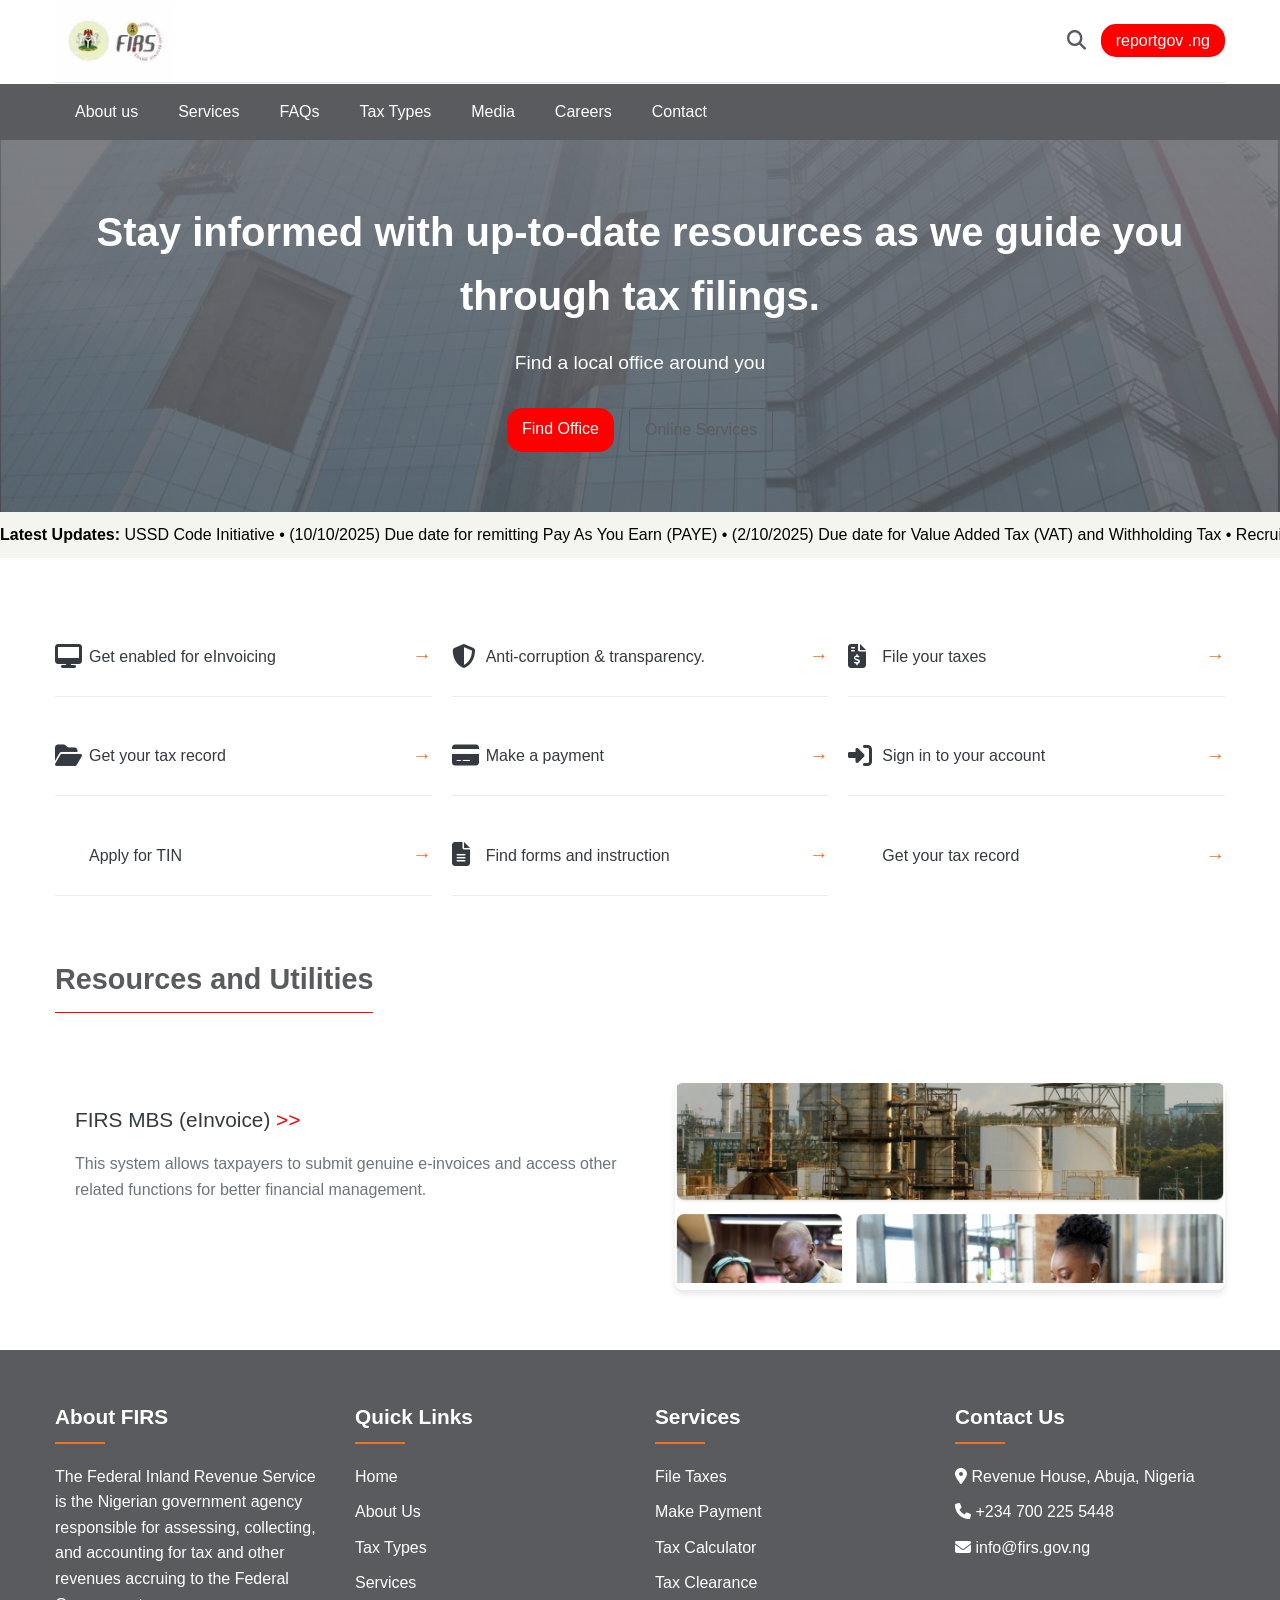
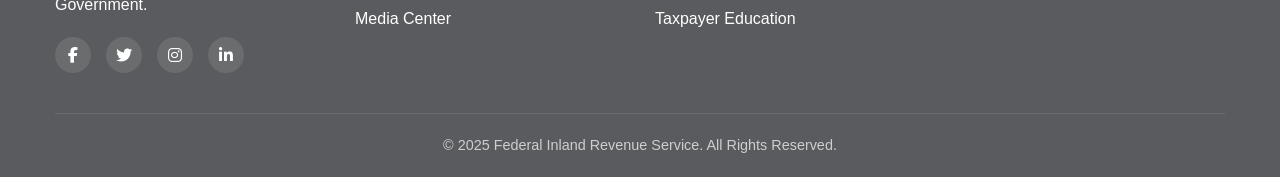
==== index.html @ 2a99cdbc "Sync: Update all files from GitHub repo (Etiko-git/FIRS main branch)" ====
<!DOCTYPE html>
<html lang="en">
<head>
    <meta charset="UTF-8">
    <meta name="viewport" content="width=device-width, initial-scale=1.0">
    <title>FIRS Nigeria - Federal Inland Revenue Service</title>
    <link rel="stylesheet" href="https://cdnjs.cloudflare.com/ajax/libs/font-awesome/6.4.0/css/all.min.css">
    <link rel="stylesheet" href="css/style.css">
</head>
<body>
    <!-- Desktop Header -->
    <header class="desktop-header">
        <div class="container">
            <div class="header-top">
                <div class="logo-container">
                    <!-- Two logos side by side -->
                    <div class="logo"> 
                        <img src="img/logo.jpeg" alt="FIRS Logo" onclick="window.location.href='index.html' ">   
                    </div>
                    
                </div>
                <div class="header-right">
                    <div class="search-icon">
                        <i class="fas fa-search"></i>
                    </div>
                    <div class="header-actions">
                        <!-- <a href="#" class="btn btn-outline">Report Corruption</a> -->
                        <a href="#" class="btn btn-primary">reportgov .ng</a>
                    </div>
                </div>
            </div>
        </div>
    </header>

    <!-- Mobile Header -->
    <header class="mobile-header">
        <div class="container">
            <div class="header-top">
                <div class="logo-container">
                    <div class="logo"> 
                        <img src="img/logo.jpeg" alt="FIRS Logo">   
                    </div>
                </div>
                <div class="header-right">
                    <div class="search-icon">
                        <i class="fas fa-search"></i>
                    </div>
                    <div class="header-actions">
                        <a href="#" class="btn btn-primary">reportgov .ng</a>
                    </div>
                </div>
            </div>
        </div>
    </header>

    <!-- Mobile Menu Toggle Bar -->
    <div class="mobile-menu-bar">
        <div class="container">
            <button class="menu-toggle">
                <i class="fas fa-bars"></i> <p style="font-family: 'Roboto', Arial, sans-serif; padding-left: 10px;">Menu</p>
            </button>
        </div>
    </div>

    <!-- Mobile Navigation -->
    <nav class="mobile-nav">
        <button class="close-menu">
            <i class="fas fa-times"></i>
        </button>
        <ul class="nav-links">
            <li class="nav-item">
                <a href="#">About us</a>
                <div class="dropdown">
                    <div class="dropdown-content">
                        <div class="dropdown-column">
                            <h3>About us</h3>
                            <ul class="dropdown-links">
                                <li><a href="#">File your taxes</a></li>
                                <li><a href="#">Our mission</a></li>
                                <li><a href="#">Leadership</a></li>
                                <li><a href="#">History</a></li>
                            </ul>
                        </div>
                        <div class="dropdown-column">
                            <div class="dropdown-image">
                                <h3>Tax Resources</h3>
                                <p>Access helpful resources to understand tax requirements</p>
                                <a href="#" class="btn btn-primary">Explore Resources</a>
                            </div>
                        </div>
                    </div>
                </div>
            </li>
            <li class="nav-item">
                <a href="#">Services</a>
                <div class="dropdown">
                    <div class="dropdown-content">
                        <div class="dropdown-column">
                            <h3>Information about</h3>
                            <ul class="dropdown-links">
                                <li><a href="#">FIRS MBS (eInvoice)</a></li>
                                <li><a href="#">TIN Verification</a></li>
                                <li><a href="#">Tax Pricing E-Filling Platform</a></li>
                                <li><a href="#">VAT Certificate</a></li>
                            </ul>
                        </div>
                        <div class="dropdown-column">
                            <h3>FIRS MBS (eInvoice)</h3>
                            <ul class="dropdown-links">
                                <li><a href="#">About eInvoicing</a></li>
                                <li><a href="#">Benefits of eInvoicing</a></li>
                                <li><a href="#">Getting started with eInvoicing</a></li>
                                <li><a href="#">eInvoice Libraries and SDK</a></li>
                                <li><a href="#">Rules and Instructions</a></li>
                            </ul>
                        </div>
                        <div class="dropdown-column">
                            <div class="dropdown-image">
                                <h3>Login to FIRS MBS (eInvoice) Portal</h3>
                                <p>This system allows taxpayers to submit genuine e-Invoices and access other related functions for better financial management.</p>
                                <a href="login.html" class="btn btn-primary">Login Now</a>
                            </div>
                        </div>
                    </div>
                </div>
            </li>
            <li class="nav-item">
                <a href="#">FAQs</a>
                <div class="dropdown">
                    <div class="dropdown-content">
                        <div class="dropdown-column two-columns">
                            <h3>Important Information</h3>
                            <ul class="dropdown-links">
                                <li><a href="#">Individuals</a></li>
                                <li><a href="#">Businesses and Organizations</a></li>
                                <li><a href="#">Filing For Individuals</a></li>
                                <li><a href="#">Individual taxpayers</a></li>
                                <li><a href="#">Personal income tax</a></li>
                                <li><a href="#">Withholding tax</a></li>
                            </ul>
                        </div>
                        <div class="dropdown-column">
                            <div class="dropdown-image">
                                <h3>Need Help?</h3>
                                <p>Find answers to common questions about taxes and filing</p>
                                <a href="#" class="btn btn-primary">Browse FAQs</a>
                            </div>
                        </div>
                    </div>
                </div>
            </li>
            <li class="nav-item no-dropdown">
                <a href="#">Tax Types</a>
            </li>
            <li class="nav-item no-dropdown">
                <a href="#">Media</a>
            </li>
            <li class="nav-item no-dropdown">
                <a href="#">Careers</a>
            </li>
            <li class="nav-item no-dropdown">
                <a href="#">Contact</a>
            </li>
        </ul>
        <div class="mobile-actions">
            <a href="#" class="btn btn-outline">Report Corruption</a>
            <a href="#" class="btn btn-primary">Pay Tax</a>
        </div>
    </nav>

    <!-- Navigation -->
    <nav>
        <div class="container">
            <div class="nav-desktop">
                <ul class="nav-links">
                    <li class="nav-item">
                        <a href="#">About us</a>
                        <div class="dropdown">
                            <div class="dropdown-content">
                                <div class="dropdown-column">
                                    <h3>About us</h3>
                                    <ul class="dropdown-links">
                                        <li><a href="#">File your taxes</a></li>
                                        <li><a href="#">Our mission</a></li>
                                        <li><a href="#">Leadership</a></li>
                                        <li><a href="#">History</a></li>
                                    </ul>
                                </div>
                                <div class="dropdown-column">
                                    <div class="dropdown-image">
                                        <h3>Tax Resources</h3>
                                        <p>Access helpful resources to understand tax requirements</p>
                                        <a href="#" class="btn btn-primary">Explore Resources</a>
                                    </div>
                                </div>
                            </div>
                        </div>
                    </li>
                    <li class="nav-item">
                        <a href="#">Services</a>
                        <div class="dropdown">
                            <div class="dropdown-content">
                                <div class="dropdown-column">
                                    <h3>Information about</h3>
                                    <ul class="dropdown-links">
                                        <li><a href="#">FIRS MBS (eInvoice)</a></li>
                                        <li><a href="#">TIN Verification</a></li>
                                        <li><a href="#">Tax Pricing E-Filling Platform</a></li>
                                        <li><a href="#">VAT Certificate</a></li>
                                    </ul>
                                </div>
                                <div class="dropdown-column">
                                    <h3>FIRS MBS (eInvoice)</h3>
                                    <ul class="dropdown-links">
                                        <li><a href="#">About eInvoicing</a></li>
                                        <li><a href="#">Benefits of eInvoicing</a></li>
                                        <li><a href="#">Getting started with eInvoicing</a></li>
                                        <li><a href="#">eInvoice Libraries and SDK</a></li>
                                        <li><a href="#">Rules and Instructions</a></li>
                                    </ul>
                                </div>
                                <div class="dropdown-column">
                                    <div class="dropdown-image">
                                        <h3>Login to FIRS MBS (eInvoice) Portal</h3>
                                        <p>This system allows taxpayers to submit genuine e-Invoices and access other related functions for better financial management.</p>
                                        <a href="login.html" class="btn btn-primary">Login Now</a>
                                    </div>
                                </div>
                            </div>
                        </div>
                    </li>
                    <li class="nav-item">
                        <a href="#">FAQs</a>
                        <div class="dropdown">
                            <div class="dropdown-content">
                                <div class="dropdown-column two-columns">
                                    <h3>Important Information</h3>
                                    <ul class="dropdown-links">
                                        <li><a href="#">Individuals</a></li>
                                        <li><a href="#">Businesses and Organizations</a></li>
                                        <li><a href="#">Filing For Individuals</a></li>
                                        <li><a href="#">Individual taxpayers</a></li>
                                        <li><a href="#">Personal income tax</a></li>
                                        <li><a href="#">Withholding tax</a></li>
                                    </ul>
                                </div>
                                <div class="dropdown-column">
                                    <div class="dropdown-image">
                                        <h3>Need Help?</h3>
                                        <p>Find answers to common questions about taxes and filing</p>
                                        <a href="#" class="btn btn-primary">Browse FAQs</a>
                                    </div>
                                </div>
                            </div>
                        </div>
                    </li>
                    <li class="nav-item no-dropdown">
                        <a href="#">Tax Types</a>
                    </li>
                    <li class="nav-item no-dropdown">
                        <a href="#">Media</a>
                    </li>
                    <li class="nav-item no-dropdown">
                        <a href="#">Careers</a>
                    </li>
                    <li class="nav-item no-dropdown">
                        <a href="#">Contact</a>
                    </li>
                </ul>
            </div>
        </div>
    </nav>

    <!-- Hero Section -->
    <section class="hero">
        <div class="container">
            <h1>Stay informed with up-to-date resources as we guide you through tax filings.</h1>
            <p>Find a local office around you</p>
            <div class="hero-buttons">
                <a href="#" class="btn btn-primary">Find Office</a>
                <a href="#" class="btn btn-outline">Online Services</a>
            </div>
        </div>
    </section>

    <!-- Marquee for Latest Updates -->
    <div class="marquee-container">
        <div class="marquee">
            <div class="marquee-content">
                <strong>Latest Updates:</strong> USSD Code Initiative • (10/10/2025) Due date for remitting Pay As You Earn (PAYE) • (2/10/2025) Due date for Value Added Tax (VAT) and Withholding Tax • Recruitment Opportunities Available
            </div>
        </div>
    </div>

    <!-- Main Content -->
    <main class="main-content">
        <div class="container">
            <div class="services-grid">
                <div class="service-card">
                    <div class="service-icon">
                        <i class="fas fa-desktop"></i>
                    </div>
                    <h3>Get enabled for eInvoicing</h3>
                    <div class="service-arrow">→</div>
                </div>
                <div class="service-card">
                    <div class="service-icon">
                        <i class="fas fa-shield-alt"></i>
                    </div>
                    <h3>Anti-corruption & transparency.</h3>
                    <div class="service-arrow">→</div>
                </div>
                <div class="service-card">
                    <div class="service-icon">
                        <i class="fas fa-file-invoice-dollar"></i>
                    </div>
                    <h3>File your taxes</h3>
                    <div class="service-arrow">→</div>
                </div>
                <div class="service-card">
                    <div class="service-icon">
                        <i class="fas fa-folder-open"></i>
                    </div>
                    <h3>Get your tax record</h3>
                    <div class="service-arrow">→</div>
                </div>
                <div class="service-card">
                    <div class="service-icon">
                        <i class="fas fa-credit-card"></i>
                    </div>
                    <h3>Make a payment</h3>
                    <div class="service-arrow">→</div>
                </div>
                <div class="service-card">
                    <div class="service-icon">
                        <i class="fas fa-sign-in-alt"></i>
                    </div>
                    <h3>Sign in to your account</h3>
                    <div class="service-arrow">→</div>
                </div>
                <div class="service-card">
                    <div class="service-icon">
                        <i class="fas fa-file-question"></i>
                    </div>
                    <h3>Apply for TIN</h3>
                    <div class="service-arrow">→</div>
                </div>
                <div class="service-card">
                    <div class="service-icon">
                        <i class="fas fa-file-lines"></i>
                    </div>
                    <h3>Find forms and instruction</h3>
                    <div class="service-arrow">→</div>
                </div>
                <div class="service-card">
                    <div class="service-icon">
                        <i class="fas fa-folder-lock"></i>
                    </div>
                    <h3>Get your tax record</h3>
                    <div class="service-arrow">→</div>
                </div>
            </div>

            <h2 class="section-title">Resources and Utilities</h2>
            <div class="resources-section">
                <div class="resources-text">
                    <h3>FIRS MBS (eInvoice) <span>>></span></h3>
                    <p>This system allows taxpayers to submit genuine e-invoices and access other related functions for better financial management.</p>
                </div>
                <div class="resources-image">
                    <img src="../img/industry.png" alt="Industrial facilities">
                </div>
            </div>
        </div>
    </main>

    <!-- Footer -->
    <footer>
        <div class="container">
            <div class="footer-content">
                <div class="footer-column">
                    <h3>About FIRS</h3>
                    <p>The Federal Inland Revenue Service is the Nigerian government agency responsible for assessing, collecting, and accounting for tax and other revenues accruing to the Federal Government.</p>
                    <div class="social-links">
                        <a href="#"><i class="fab fa-facebook-f"></i></a>
                        <a href="#"><i class="fab fa-twitter"></i></a>
                        <a href="#"><i class="fab fa-instagram"></i></a>
                        <a href="#"><i class="fab fa-linkedin-in"></i></a>
                    </div>
                </div>
                <div class="footer-column">
                    <h3>Quick Links</h3>
                    <ul class="footer-links">
                        <li><a href="#">Home</a></li>
                        <li><a href="#">About Us</a></li>
                        <li><a href="#">Tax Types</a></li>
                        <li><a href="#">Services</a></li>
                        <li><a href="#">Media Center</a></li>
                    </ul>
                </div>
                <div class="footer-column">
                    <h3>Services</h3>
                    <ul class="footer-links">
                        <li><a href="#">File Taxes</a></li>
                        <li><a href="#">Make Payment</a></li>
                        <li><a href="#">Tax Calculator</a></li>
                        <li><a href="#">Tax Clearance</a></li>
                        <li><a href="#">Taxpayer Education</a></li>
                    </ul>
                </div>
                <div class="footer-column">
                    <h3>Contact Us</h3>
                    <ul class="footer-links">
                        <li><i class="fas fa-map-marker-alt"></i> Revenue House, Abuja, Nigeria</li>
                        <li><i class="fas fa-phone"></i> +234 700 225 5448</li>
                        <li><i class="fas fa-envelope"></i> info@firs.gov.ng</li>
                    </ul>
                </div>
            </div>
            <div class="copyright">
                <p>&copy; 2025 Federal Inland Revenue Service. All Rights Reserved.</p>
            </div>
        </div>
    </footer>

    <script>
        // Mobile menu toggle
        document.addEventListener('DOMContentLoaded', function() {
            const menuToggle = document.querySelector('.menu-toggle');
            const mobileNav = document.querySelector('.mobile-nav');
            const closeMenu = document.querySelector('.close-menu');
            const mobileHeader = document.querySelector('.mobile-header');
            const mobileMenuBar = document.querySelector('.mobile-menu-bar');

            function openMenu() {
                const headerHeight = mobileHeader.offsetHeight + mobileMenuBar.offsetHeight;
                mobileNav.style.top = headerHeight + 'px';
                mobileNav.style.height = (window.innerHeight - headerHeight) + 'px';
                mobileNav.classList.add('active');
            }

            function closeMenuFunc() {
                mobileNav.classList.remove('active');
            }

            menuToggle.addEventListener('click', openMenu);

            closeMenu.addEventListener('click', closeMenuFunc);

            // Close on outside click
            document.addEventListener('click', function(e) {
                if (!mobileNav.contains(e.target) && !menuToggle.contains(e.target)) {
                    closeMenuFunc();
                }
            });

            // Mobile dropdown toggle
            const mobileDropdownLinks = document.querySelectorAll('.mobile-nav .nav-item:not(.no-dropdown) > a');
            mobileDropdownLinks.forEach(link => {
                link.addEventListener('click', function(e) {
                    e.preventDefault();
                    const dropdown = this.nextElementSibling;
                    if (dropdown && dropdown.classList.contains('dropdown')) {
                        dropdown.style.display = dropdown.style.display === 'block' ? 'none' : 'block';
                    }
                });
            });
        });
    </script>
</body>
</html>
---- css/style.css ----
/* Base styles and variables */
        :root {
            --primary: #5a5b5e;
            --secondary: #f37021;
            --light: #f8f9fa;
            --dark: #343a40;
            --gray: #6c757d;
            --white: #ffffff;
        }
        
        * {
            margin: 0;
            padding: 0;
            box-sizing: border-box;
            font-family: 'Segoe UI', Tahoma, Geneva, Verdana, sans-serif;
        }
        
        body {
            color: var(--dark);
            background-color: var(--white);
            line-height: 1.6;
        }
        
        a {
            text-decoration: none;
            color: inherit;
        }
        
        ul {
            list-style: none;
        }
        
        .container {
            width: 100%;
            max-width: 1200px;
            margin: 0 auto;
            padding: 0 15px;
        }
        
        /* Header styles */
        header {
            background-color: var(--white);
            color: var(--primary);
            padding: 1px 0;
            box-shadow: 0 2px 10px rgba(0,0,0,0.1);
        }
        
        .header-top {
            display: flex;
            justify-content: space-between;
            align-items: center;
            padding-bottom: 1px;
            border-bottom: 1px solid rgba(0,0,0,0.1);
        }
        
        .logo-container {
            display: flex;
            align-items: center;
            gap: 20px;
        }
        
        .logo {
            display: flex;
            align-items: center;
        }
        
        .logo img {
            height: 80px;
        }
        
        .header-right {
            display: flex;
            align-items: center;
            gap: 15px;
        }
        
        .search-icon {
            font-size: 1.2rem;
            color: var(--primary);
            cursor: pointer;
        }
        
        .btn {
            padding: 8px 15px;
            border-radius: 4px;
            font-weight: 500;
            cursor: pointer;
            transition: all 0.3s ease;
        }
        
        .btn-outline {
            border: 1px solid var(--primary);
            background: transparent;
            color: var(--primary);
        }
        
        .btn-outline:hover {
            background: rgba(90,91,94,0.1);
        }
        
        .btn-primary {
            background: red;
            color: var(--white);
            border-radius: 15px;
        }
        
        .btn-primary:hover {
            background: #e05e1a;
        }
        
        /* Navigation */
        nav {
            background-color: var(--primary);
            padding: 0;
        }
        
        .nav-desktop {
            display: flex;
            justify-content: space-between;
            align-items: center;
            position: relative;
        }
        
        .nav-links {
            display: flex;
            gap: 0;
        }
        
        .nav-item {
            position: relative;
        }
        
        .nav-links > .nav-item > a {
            font-weight: 500;
            padding: 15px 20px;
            display: block;
            color: var(--white);
            transition: background-color 0.3s;
        }
        
        .nav-links > .nav-item > a:hover {
            background-color: rgba(255,255,255,0.1);
        }
        
        /* Dropdown styles */
        .dropdown {
            position: absolute;
            top: 100%;
            left: 0;
            right: 0;
            width: 800px;
            box-shadow: 0 5px 15px rgba(0,0,0,0.1);
            z-index: 1000;
            display: none;
            border-top: 3px solid var(--secondary);

            /* Layer gradient on top of image */
            background-image:
                linear-gradient(to bottom, rgba(255,255,255,0.8), rgba(255,255,255,0.8)),
                url('../img/dp.png');
            background-size: cover;   /* or contain, depending on your needs */
            background-repeat: no-repeat;
            background-position: center center;
        }
        
        .nav-item:hover .dropdown {
            display: block;
        }
        
        .dropdown-content {
            display: grid;
            grid-template-columns: repeat(3, 1fr);
            gap: 0;
        }
        
        .dropdown-column {
            padding: 25px;
        }
        
        .dropdown-column.full-width {
            grid-column: 1 / -1;
        }
        
        .dropdown-column.two-columns {
            grid-column: span 2;
        }
        
        .dropdown-column h3 {
            color: var(--primary);
            margin-bottom: 15px;
            font-size: 1.2rem;
            padding-bottom: 8px;
            border-bottom: 1px solid #eee;
        }
        
        .dropdown-links li {
            margin-bottom: 10px;
        }
        
        .dropdown-links a {
            color: var(--dark);
            transition: color 0.3s;
            display: block;
            padding: 5px 0;
        }
        
        .dropdown-links a:hover {
            color: var(--secondary);
        }
        
        .dropdown-image {
            background: linear-gradient(rgba(90,91,94,0.7), rgba(90,91,94,0.7)), url('../img/commercial.png') no-repeat center center;
            background-size: cover;
            color: var(--white);
            padding: 25px;
            border-radius: 4px;
            height: 100%;
            display: flex;
            flex-direction: column;
            justify-content: flex-end;
        }
        
        .dropdown-image h3 {
            color: var(--white);
            border-bottom: none;
        }
        
        .dropdown-image p {
            margin-bottom: 15px;
            font-size: 0.9rem;
        }
        
        /* Hero section */
        .hero {
            background: linear-gradient(#707277e6, rgba(90,91,94,0.8)), url('../img/hero.jpg') no-repeat center center;
            background-size: cover;
            color: var(--white);
            padding: 60px 0;
            text-align: center;
        }
        
        .hero h1 {
            font-size: 2.5rem;
            margin-bottom: 20px;
            font-weight: 600;
        }
        
        .hero p {
            font-size: 1.2rem;
            max-width: 800px;
            margin: 0 auto 30px;
        }
        
        .hero-buttons {
            display: flex;
            justify-content: center;
            gap: 15px;
            margin-top: 30px;
        }
        
        /* Marquee section */
        .marquee-container {
            background: #f5f5f0;
            color: black;
            padding: 10px 0;
            overflow: hidden;
        }
        
        .marquee {
            display: flex;
            animation: marquee 20s linear infinite;
        }
        
        .marquee-content {
            white-space: nowrap;
            padding-right: 50px;
            font-weight: 500;
        }
        
        @keyframes marquee {
            0% { transform: translateX(100%); }
            100% { transform: translateX(-100%); }
        }
        
        /* Main content */
        .main-content {
            padding: 60px 0;
        }
        
        .section-title {
            font-size: 1.8rem;
            color: var(--primary);
            margin-bottom: 30px;
            padding-bottom: 10px;
            border-bottom: 1px solid red;
            display: inline-block;
        }
        
        .services-grid {
            display: grid;
            grid-template-columns: repeat(3, 1fr);
            gap: 20px;
            margin-bottom: 60px;
        }
        
        .service-card {
            background: var(--white);
            border: none;
            padding: 20px 0;
            text-align: left;
            transition: all 0.3s ease;
            display: flex;
            flex-direction: row;
            align-items: center;
            justify-content: space-between;
            border-bottom: 1px solid #eee;
        }
        
        .service-card:last-child {
            border-bottom: none;
        }
        
        .service-card:hover {
            border-color: var(--primary);
        }
        
        .service-icon {
            font-size: 1.5rem;
            color: var(--dark);
            margin-right: 10px;
            width: 24px;
            flex-shrink: 0;
        }
        
        .service-card h3 {
            color: var(--dark);
            margin: 0;
            font-size: 1rem;
            flex: 1;
            font-weight: normal;
        }
        
        .service-arrow {
            color: var(--secondary);
            font-size: 1.2rem;
            flex-shrink: 0;
        }
        
        .resources-section {
            display: flex;
            gap: 30px;
            align-items: flex-start;
            margin-top: 40px;
        }
        
        .resources-text {
            flex: 1;
            padding: 20px;
        }
        
        .resources-text h3 {
            color: var(--dark);
            margin-bottom: 15px;
            font-size: 1.3rem;
            font-weight: normal;
        }
        
        .resources-text h3 span {
            color: red;
        }
        
        .resources-text p {
            color: var(--gray);
            line-height: 1.6;
        }
        
        .resources-image {
            flex: 1;
            border-radius: 8px;
            overflow: hidden;
            box-shadow: 0 4px 6px rgba(0,0,0,0.1);
        }
        
        .resources-image img {
            width: 100%;
            height: 200px;
            object-fit: cover;
        }
        
        .info-grid {
            display: grid;
            grid-template-columns: repeat(auto-fit, minmax(300px, 1fr));
            gap: 30px;
            margin-bottom: 60px;
        }
        
        .info-card {
            background: var(--light);
            border-radius: 8px;
            padding: 25px;
            box-shadow: 0 4px 6px rgba(0,0,0,0.1);
            transition: transform 0.3s ease;
        }
        
        .info-card:hover {
            transform: translateY(-5px);
        }
        
        .info-card h3 {
            color: var(--primary);
            margin-bottom: 15px;
            font-size: 1.3rem;
        }
        
        .info-card ul {
            margin-left: 20px;
        }
        
        .info-card li {
            margin-bottom: 10px;
            position: relative;
        }
        
        .info-card li::before {
            content: '•';
            color: var(--secondary);
            font-weight: bold;
            position: absolute;
            left: -15px;
        }
        
        /* Footer */
        footer {
            background: var(--primary);
            color: var(--white);
            padding: 50px 0 20px;
        }
        
        .footer-content {
            display: grid;
            grid-template-columns: repeat(auto-fit, minmax(250px, 1fr));
            gap: 30px;
            margin-bottom: 40px;
        }
        
        .footer-column h3 {
            font-size: 1.3rem;
            margin-bottom: 20px;
            position: relative;
            padding-bottom: 10px;
        }
        
        .footer-column h3::after {
            content: '';
            position: absolute;
            bottom: 0;
            left: 0;
            width: 50px;
            height: 2px;
            background: var(--secondary);
        }
        
        .footer-links li {
            margin-bottom: 10px;
        }
        
        .footer-links a:hover {
            color: var(--secondary);
        }
        
        .social-links {
            display: flex;
            gap: 15px;
            margin-top: 20px;
        }
        
        .social-links a {
            display: flex;
            align-items: center;
            justify-content: center;
            width: 36px;
            height: 36px;
            background: rgba(255,255,255,0.1);
            border-radius: 50%;
            transition: all 0.3s ease;
        }
        
        .social-links a:hover {
            background: var(--secondary);
            transform: translateY(-3px);
        }
        
        .copyright {
            text-align: center;
            padding-top: 20px;
            border-top: 1px solid rgba(255,255,255,0.1);
            font-size: 0.9rem;
            color: rgba(255,255,255,0.7);
        }
        
        /* Mobile styles */
        .mobile-header {
            display: none;
            background: var(--white);
            color: var(--primary);
            padding: 15px;
            position: relative;
            box-shadow: 0 2px 10px rgba(0,0,0,0.1);
        }
        
        .header-top {
            display: flex;
            justify-content: space-between;
            align-items: center;
        }
        
        .mobile-menu-bar {
            display: none;
            background: var(--primary);
            padding: 10px 0;
        }
        
        .mobile-menu-bar .menu-toggle {
            color: var(--white);
            font-size: 1.5rem;
            cursor: pointer;
            background: none;
            border: none;
            display: flex;
            left: 15px;
            width: 100%;
        }
        
        .mobile-nav {
            position: fixed;
            top: 0;
            left: -100%;
            width: 280px;
            height: 100vh;
            background: var(--primary);
            z-index: 1001;
            transition: left 0.3s ease;
            overflow-y: auto;
            color: var(--white);
            padding: 20px 0;
        }
        
        .mobile-nav.active {
            left: 0;
        }
        
        .close-menu {
            position: absolute;
            top: 10px;
            right: 10px;
            background: none;
            border: none;
            color: var(--white);
            font-size: 1.5rem;
            cursor: pointer;
            padding: 5px;
            z-index: 1002;
        }
        
        .mobile-nav .nav-links {
            flex-direction: column;
            width: 100%;
            padding: 0 15px;
            margin-top: 20px;
        }
        
        .mobile-nav .nav-item {
            width: 100%;
        }
        
        .mobile-nav .nav-links > .nav-item > a {
            color: var(--white);
            padding: 15px 0;
            border-bottom: 1px solid rgba(255,255,255,0.1);
            display: block;
        }
        
        .mobile-nav .dropdown {
            position: static;
            width: auto;
            box-shadow: none;
            border-top: none;
            background: rgba(255,255,255,0.1);
            display: none;
        }
        
        .mobile-nav .dropdown-content {
            grid-template-columns: 1fr;
            gap: 10px;
            padding: 10px 0;
        }
        
        .mobile-nav .dropdown-column {
            padding: 10px 0;
        }
        
        .mobile-nav .dropdown-links a {
            color: var(--white);
            padding: 5px 15px;
            display: block;
        }
        
        .mobile-nav .dropdown-links a:hover {
            color: var(--secondary);
            background: rgba(255,255,255,0.2);
        }
        
        .mobile-nav .dropdown-image {
            background: linear-gradient(rgba(255,255,255,0.2), rgba(255,255,255,0.2)), url('../img/dp.png') no-repeat center center;
            color: var(--white);
        }
        
        .mobile-actions {
            display: flex;
            flex-direction: column;
            gap: 10px;
            margin-top: 15px;
            padding: 15px;
            border-top: 1px solid rgba(255,255,255,0.1);
        }
        
        .mobile-actions .btn {
            text-align: center;
        }
        
        /* Responsive styles */
        @media (max-width: 992px) {
            .desktop-header {
                display: none;
            }
            
            .mobile-header {
                display: block;
            }
            
            .mobile-menu-bar {
                display: block;
            }
            
            .nav-desktop {
                display: none;
            }
            
            .hero h1 {
                font-size: 2rem;
            }
            
            .hero p {
                font-size: 1rem;
            }
            
            .hero-buttons {
                flex-direction: column;
                align-items: center;
            }
            
            .btn {
                width: 100%;
                max-width: 300px;
                text-align: center;
            }
            
            .dropdown {
                width: 100%;
                left: 0;
            }

            .services-grid {
                grid-template-columns: 1fr;
            }

            .resources-section {
                flex-direction: column;
            }

            .logo img {
                height: 50px;
            }

            .header-right {
                gap: 10px;
            }

            .btn-primary {
                padding: 6px 12px;
                font-size: 0.9rem;
            }
        }
        
        @media (max-width: 576px) {
            .info-grid {
                grid-template-columns: 1fr;
            }
            
            .footer-content {
                grid-template-columns: 1fr;
            }
            
            .logo-container {
                gap: 10px;
            }
            
            .logo {
                height: 40px;
            }
            
            .dropdown-content {
                grid-template-columns: 1fr;
            }

            .header-right {
                gap: 5px;
            }

            .btn-primary {
                width: auto;
                padding: 4px 8px;
                font-size: 0.8rem;
            }

            .mobile-nav {
                width: 100%;
            }
        }
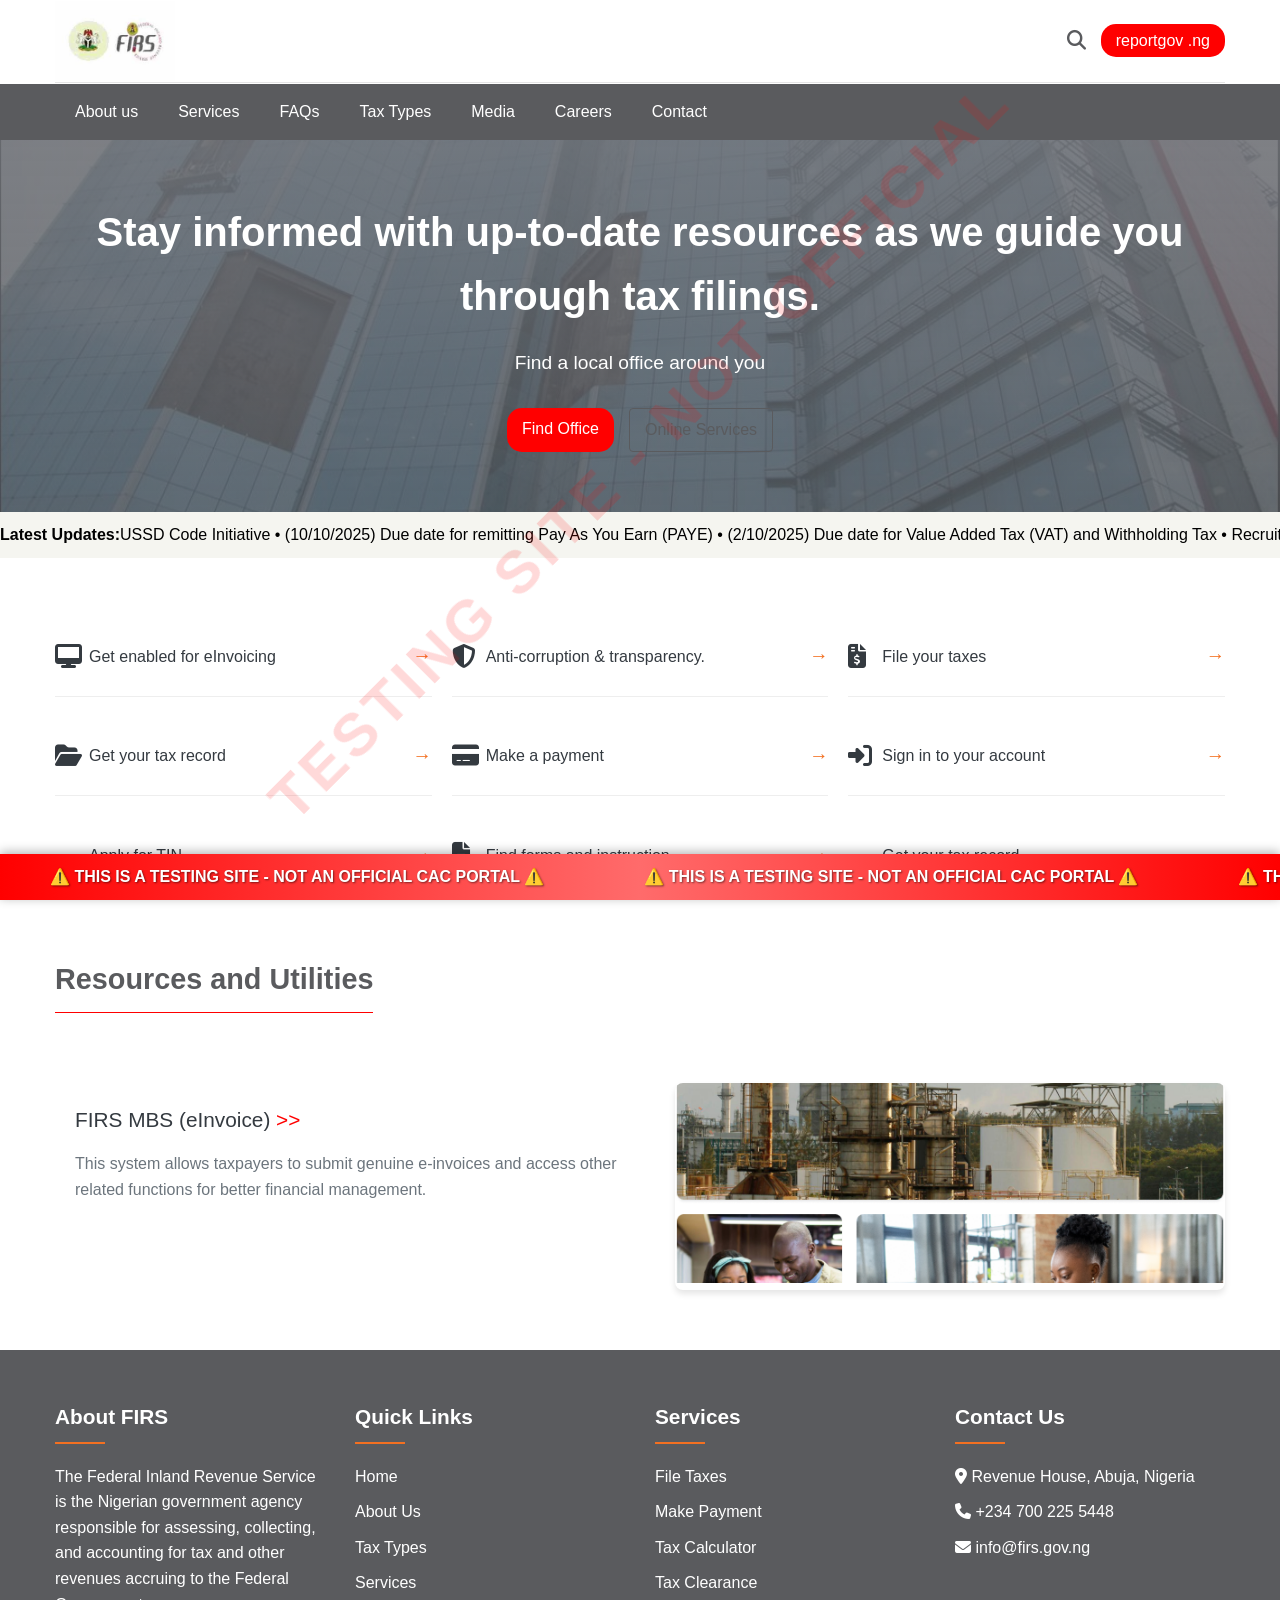
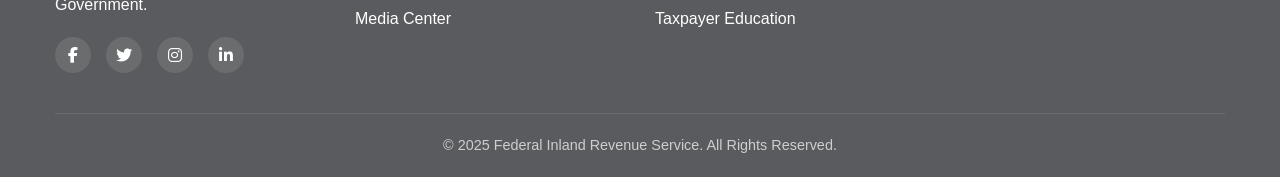
==== commit cf54a90e: "Add watermark and marquee testing banner to UI" ====
--- a/index.html
+++ b/index.html
@@ -1,5 +1,6 @@
 <!DOCTYPE html>
 <html lang="en">
+
 <head>
     <meta charset="UTF-8">
     <meta name="viewport" content="width=device-width, initial-scale=1.0">
@@ -7,6 +8,7 @@
     <link rel="stylesheet" href="https://cdnjs.cloudflare.com/ajax/libs/font-awesome/6.4.0/css/all.min.css">
     <link rel="stylesheet" href="css/style.css">
 </head>
+
 <body>
     <!-- Desktop Header -->
     <header class="desktop-header">
@@ -14,10 +16,10 @@
             <div class="header-top">
                 <div class="logo-container">
                     <!-- Two logos side by side -->
-                    <div class="logo"> 
-                        <img src="img/logo.jpeg" alt="FIRS Logo" onclick="window.location.href='index.html' ">   
-                    </div>
-                    
+                    <div class="logo">
+                        <img src="img/logo.jpeg" alt="FIRS Logo" onclick="window.location.href='index.html' ">
+                    </div>
+
                 </div>
                 <div class="header-right">
                     <div class="search-icon">
@@ -37,8 +39,8 @@
         <div class="container">
             <div class="header-top">
                 <div class="logo-container">
-                    <div class="logo"> 
-                        <img src="img/logo.jpeg" alt="FIRS Logo">   
+                    <div class="logo">
+                        <img src="img/logo.jpeg" alt="FIRS Logo">
                     </div>
                 </div>
                 <div class="header-right">
@@ -57,7 +59,8 @@
     <div class="mobile-menu-bar">
         <div class="container">
             <button class="menu-toggle">
-                <i class="fas fa-bars"></i> <p style="font-family: 'Roboto', Arial, sans-serif; padding-left: 10px;">Menu</p>
+                <i class="fas fa-bars"></i>
+                <p style="font-family: 'Roboto', Arial, sans-serif; padding-left: 10px;">Menu</p>
             </button>
         </div>
     </div>
@@ -117,7 +120,8 @@
                         <div class="dropdown-column">
                             <div class="dropdown-image">
                                 <h3>Login to FIRS MBS (eInvoice) Portal</h3>
-                                <p>This system allows taxpayers to submit genuine e-Invoices and access other related functions for better financial management.</p>
+                                <p>This system allows taxpayers to submit genuine e-Invoices and access other related
+                                    functions for better financial management.</p>
                                 <a href="login.html" class="btn btn-primary">Login Now</a>
                             </div>
                         </div>
@@ -222,7 +226,8 @@
                                 <div class="dropdown-column">
                                     <div class="dropdown-image">
                                         <h3>Login to FIRS MBS (eInvoice) Portal</h3>
-                                        <p>This system allows taxpayers to submit genuine e-Invoices and access other related functions for better financial management.</p>
+                                        <p>This system allows taxpayers to submit genuine e-Invoices and access other
+                                            related functions for better financial management.</p>
                                         <a href="login.html" class="btn btn-primary">Login Now</a>
                                     </div>
                                 </div>
@@ -287,7 +292,9 @@
     <div class="marquee-container">
         <div class="marquee">
             <div class="marquee-content">
-                <strong>Latest Updates:</strong> USSD Code Initiative • (10/10/2025) Due date for remitting Pay As You Earn (PAYE) • (2/10/2025) Due date for Value Added Tax (VAT) and Withholding Tax • Recruitment Opportunities Available
+                <strong>Latest Updates:</strong> USSD Code Initiative • (10/10/2025) Due date for remitting Pay As You
+                Earn (PAYE) • (2/10/2025) Due date for Value Added Tax (VAT) and Withholding Tax • Recruitment
+                Opportunities Available
             </div>
         </div>
     </div>
@@ -365,7 +372,8 @@
             <div class="resources-section">
                 <div class="resources-text">
                     <h3>FIRS MBS (eInvoice) <span>>></span></h3>
-                    <p>This system allows taxpayers to submit genuine e-invoices and access other related functions for better financial management.</p>
+                    <p>This system allows taxpayers to submit genuine e-invoices and access other related functions for
+                        better financial management.</p>
                 </div>
                 <div class="resources-image">
                     <img src="../img/industry.png" alt="Industrial facilities">
@@ -380,7 +388,8 @@
             <div class="footer-content">
                 <div class="footer-column">
                     <h3>About FIRS</h3>
-                    <p>The Federal Inland Revenue Service is the Nigerian government agency responsible for assessing, collecting, and accounting for tax and other revenues accruing to the Federal Government.</p>
+                    <p>The Federal Inland Revenue Service is the Nigerian government agency responsible for assessing,
+                        collecting, and accounting for tax and other revenues accruing to the Federal Government.</p>
                     <div class="social-links">
                         <a href="#"><i class="fab fa-facebook-f"></i></a>
                         <a href="#"><i class="fab fa-twitter"></i></a>
@@ -425,7 +434,7 @@
 
     <script>
         // Mobile menu toggle
-        document.addEventListener('DOMContentLoaded', function() {
+        document.addEventListener('DOMContentLoaded', function () {
             const menuToggle = document.querySelector('.menu-toggle');
             const mobileNav = document.querySelector('.mobile-nav');
             const closeMenu = document.querySelector('.close-menu');
@@ -448,7 +457,7 @@
             closeMenu.addEventListener('click', closeMenuFunc);
 
             // Close on outside click
-            document.addEventListener('click', function(e) {
+            document.addEventListener('click', function (e) {
                 if (!mobileNav.contains(e.target) && !menuToggle.contains(e.target)) {
                     closeMenuFunc();
                 }
@@ -457,7 +466,7 @@
             // Mobile dropdown toggle
             const mobileDropdownLinks = document.querySelectorAll('.mobile-nav .nav-item:not(.no-dropdown) > a');
             mobileDropdownLinks.forEach(link => {
-                link.addEventListener('click', function(e) {
+                link.addEventListener('click', function (e) {
                     e.preventDefault();
                     const dropdown = this.nextElementSibling;
                     if (dropdown && dropdown.classList.contains('dropdown')) {
@@ -467,5 +476,19 @@
             });
         });
     </script>
+    <!-- Watermark overlay -->
+    <div id="watermark">
+        TESTING SITE - NOT OFFICIAL
+    </div>
+
+    <!-- Marquee banner at bottom -->
+    <div id="marquee-banner">
+        <div class="marquee-content">
+            <span>⚠️ THIS IS A TESTING SITE - NOT AN OFFICIAL CAC PORTAL ⚠️</span>
+            <span>⚠️ THIS IS A TESTING SITE - NOT AN OFFICIAL CAC PORTAL ⚠️</span>
+            <span>⚠️ THIS IS A TESTING SITE - NOT AN OFFICIAL CAC PORTAL ⚠️</span>
+        </div>
+    </div>
 </body>
-</html>
+
+</html>
--- a/css/style.css
+++ b/css/style.css
@@ -1,729 +1,790 @@
  /* Base styles and variables */
-        :root {
-            --primary: #5a5b5e;
-            --secondary: #f37021;
-            --light: #f8f9fa;
-            --dark: #343a40;
-            --gray: #6c757d;
-            --white: #ffffff;
-        }
-        
-        * {
-            margin: 0;
-            padding: 0;
-            box-sizing: border-box;
-            font-family: 'Segoe UI', Tahoma, Geneva, Verdana, sans-serif;
-        }
-        
-        body {
-            color: var(--dark);
-            background-color: var(--white);
-            line-height: 1.6;
-        }
-        
-        a {
-            text-decoration: none;
-            color: inherit;
-        }
-        
-        ul {
-            list-style: none;
-        }
-        
-        .container {
-            width: 100%;
-            max-width: 1200px;
-            margin: 0 auto;
-            padding: 0 15px;
-        }
-        
-        /* Header styles */
-        header {
-            background-color: var(--white);
-            color: var(--primary);
-            padding: 1px 0;
-            box-shadow: 0 2px 10px rgba(0,0,0,0.1);
-        }
-        
-        .header-top {
-            display: flex;
-            justify-content: space-between;
-            align-items: center;
-            padding-bottom: 1px;
-            border-bottom: 1px solid rgba(0,0,0,0.1);
-        }
-        
-        .logo-container {
-            display: flex;
-            align-items: center;
-            gap: 20px;
-        }
-        
-        .logo {
-            display: flex;
-            align-items: center;
-        }
-        
-        .logo img {
-            height: 80px;
-        }
-        
-        .header-right {
-            display: flex;
-            align-items: center;
-            gap: 15px;
-        }
-        
-        .search-icon {
-            font-size: 1.2rem;
-            color: var(--primary);
-            cursor: pointer;
-        }
-        
-        .btn {
-            padding: 8px 15px;
-            border-radius: 4px;
-            font-weight: 500;
-            cursor: pointer;
-            transition: all 0.3s ease;
-        }
-        
-        .btn-outline {
-            border: 1px solid var(--primary);
-            background: transparent;
-            color: var(--primary);
-        }
-        
-        .btn-outline:hover {
-            background: rgba(90,91,94,0.1);
-        }
-        
-        .btn-primary {
-            background: red;
-            color: var(--white);
-            border-radius: 15px;
-        }
-        
-        .btn-primary:hover {
-            background: #e05e1a;
-        }
-        
-        /* Navigation */
-        nav {
-            background-color: var(--primary);
-            padding: 0;
-        }
-        
-        .nav-desktop {
-            display: flex;
-            justify-content: space-between;
-            align-items: center;
-            position: relative;
-        }
-        
-        .nav-links {
-            display: flex;
-            gap: 0;
-        }
-        
-        .nav-item {
-            position: relative;
-        }
-        
-        .nav-links > .nav-item > a {
-            font-weight: 500;
-            padding: 15px 20px;
-            display: block;
-            color: var(--white);
-            transition: background-color 0.3s;
-        }
-        
-        .nav-links > .nav-item > a:hover {
-            background-color: rgba(255,255,255,0.1);
-        }
-        
-        /* Dropdown styles */
-        .dropdown {
-            position: absolute;
-            top: 100%;
-            left: 0;
-            right: 0;
-            width: 800px;
-            box-shadow: 0 5px 15px rgba(0,0,0,0.1);
-            z-index: 1000;
-            display: none;
-            border-top: 3px solid var(--secondary);
-
-            /* Layer gradient on top of image */
-            background-image:
-                linear-gradient(to bottom, rgba(255,255,255,0.8), rgba(255,255,255,0.8)),
-                url('../img/dp.png');
-            background-size: cover;   /* or contain, depending on your needs */
-            background-repeat: no-repeat;
-            background-position: center center;
-        }
-        
-        .nav-item:hover .dropdown {
-            display: block;
-        }
-        
-        .dropdown-content {
-            display: grid;
-            grid-template-columns: repeat(3, 1fr);
-            gap: 0;
-        }
-        
-        .dropdown-column {
-            padding: 25px;
-        }
-        
-        .dropdown-column.full-width {
-            grid-column: 1 / -1;
-        }
-        
-        .dropdown-column.two-columns {
-            grid-column: span 2;
-        }
-        
-        .dropdown-column h3 {
-            color: var(--primary);
-            margin-bottom: 15px;
-            font-size: 1.2rem;
-            padding-bottom: 8px;
-            border-bottom: 1px solid #eee;
-        }
-        
-        .dropdown-links li {
-            margin-bottom: 10px;
-        }
-        
-        .dropdown-links a {
-            color: var(--dark);
-            transition: color 0.3s;
-            display: block;
-            padding: 5px 0;
-        }
-        
-        .dropdown-links a:hover {
-            color: var(--secondary);
-        }
-        
-        .dropdown-image {
-            background: linear-gradient(rgba(90,91,94,0.7), rgba(90,91,94,0.7)), url('../img/commercial.png') no-repeat center center;
-            background-size: cover;
-            color: var(--white);
-            padding: 25px;
-            border-radius: 4px;
-            height: 100%;
-            display: flex;
-            flex-direction: column;
-            justify-content: flex-end;
-        }
-        
-        .dropdown-image h3 {
-            color: var(--white);
-            border-bottom: none;
-        }
-        
-        .dropdown-image p {
-            margin-bottom: 15px;
-            font-size: 0.9rem;
-        }
-        
-        /* Hero section */
-        .hero {
-            background: linear-gradient(#707277e6, rgba(90,91,94,0.8)), url('../img/hero.jpg') no-repeat center center;
-            background-size: cover;
-            color: var(--white);
-            padding: 60px 0;
-            text-align: center;
-        }
-        
-        .hero h1 {
-            font-size: 2.5rem;
-            margin-bottom: 20px;
-            font-weight: 600;
-        }
-        
-        .hero p {
-            font-size: 1.2rem;
-            max-width: 800px;
-            margin: 0 auto 30px;
-        }
-        
-        .hero-buttons {
-            display: flex;
-            justify-content: center;
-            gap: 15px;
-            margin-top: 30px;
-        }
-        
-        /* Marquee section */
-        .marquee-container {
-            background: #f5f5f0;
-            color: black;
-            padding: 10px 0;
-            overflow: hidden;
-        }
-        
-        .marquee {
-            display: flex;
-            animation: marquee 20s linear infinite;
-        }
-        
-        .marquee-content {
-            white-space: nowrap;
-            padding-right: 50px;
-            font-weight: 500;
-        }
-        
-        @keyframes marquee {
-            0% { transform: translateX(100%); }
-            100% { transform: translateX(-100%); }
-        }
-        
-        /* Main content */
-        .main-content {
-            padding: 60px 0;
-        }
-        
-        .section-title {
-            font-size: 1.8rem;
-            color: var(--primary);
-            margin-bottom: 30px;
-            padding-bottom: 10px;
-            border-bottom: 1px solid red;
-            display: inline-block;
-        }
-        
-        .services-grid {
-            display: grid;
-            grid-template-columns: repeat(3, 1fr);
-            gap: 20px;
-            margin-bottom: 60px;
-        }
-        
-        .service-card {
-            background: var(--white);
-            border: none;
-            padding: 20px 0;
-            text-align: left;
-            transition: all 0.3s ease;
-            display: flex;
-            flex-direction: row;
-            align-items: center;
-            justify-content: space-between;
-            border-bottom: 1px solid #eee;
-        }
-        
-        .service-card:last-child {
-            border-bottom: none;
-        }
-        
-        .service-card:hover {
-            border-color: var(--primary);
-        }
-        
-        .service-icon {
-            font-size: 1.5rem;
-            color: var(--dark);
-            margin-right: 10px;
-            width: 24px;
-            flex-shrink: 0;
-        }
-        
-        .service-card h3 {
-            color: var(--dark);
-            margin: 0;
-            font-size: 1rem;
-            flex: 1;
-            font-weight: normal;
-        }
-        
-        .service-arrow {
-            color: var(--secondary);
-            font-size: 1.2rem;
-            flex-shrink: 0;
-        }
-        
-        .resources-section {
-            display: flex;
-            gap: 30px;
-            align-items: flex-start;
-            margin-top: 40px;
-        }
-        
-        .resources-text {
-            flex: 1;
-            padding: 20px;
-        }
-        
-        .resources-text h3 {
-            color: var(--dark);
-            margin-bottom: 15px;
-            font-size: 1.3rem;
-            font-weight: normal;
-        }
-        
-        .resources-text h3 span {
-            color: red;
-        }
-        
-        .resources-text p {
-            color: var(--gray);
-            line-height: 1.6;
-        }
-        
-        .resources-image {
-            flex: 1;
-            border-radius: 8px;
-            overflow: hidden;
-            box-shadow: 0 4px 6px rgba(0,0,0,0.1);
-        }
-        
-        .resources-image img {
-            width: 100%;
-            height: 200px;
-            object-fit: cover;
-        }
-        
-        .info-grid {
-            display: grid;
-            grid-template-columns: repeat(auto-fit, minmax(300px, 1fr));
-            gap: 30px;
-            margin-bottom: 60px;
-        }
-        
-        .info-card {
-            background: var(--light);
-            border-radius: 8px;
-            padding: 25px;
-            box-shadow: 0 4px 6px rgba(0,0,0,0.1);
-            transition: transform 0.3s ease;
-        }
-        
-        .info-card:hover {
-            transform: translateY(-5px);
-        }
-        
-        .info-card h3 {
-            color: var(--primary);
-            margin-bottom: 15px;
-            font-size: 1.3rem;
-        }
-        
-        .info-card ul {
-            margin-left: 20px;
-        }
-        
-        .info-card li {
-            margin-bottom: 10px;
-            position: relative;
-        }
-        
-        .info-card li::before {
-            content: '•';
-            color: var(--secondary);
-            font-weight: bold;
-            position: absolute;
-            left: -15px;
-        }
-        
-        /* Footer */
-        footer {
-            background: var(--primary);
-            color: var(--white);
-            padding: 50px 0 20px;
-        }
-        
-        .footer-content {
-            display: grid;
-            grid-template-columns: repeat(auto-fit, minmax(250px, 1fr));
-            gap: 30px;
-            margin-bottom: 40px;
-        }
-        
-        .footer-column h3 {
-            font-size: 1.3rem;
-            margin-bottom: 20px;
-            position: relative;
-            padding-bottom: 10px;
-        }
-        
-        .footer-column h3::after {
-            content: '';
-            position: absolute;
-            bottom: 0;
-            left: 0;
-            width: 50px;
-            height: 2px;
-            background: var(--secondary);
-        }
-        
-        .footer-links li {
-            margin-bottom: 10px;
-        }
-        
-        .footer-links a:hover {
-            color: var(--secondary);
-        }
-        
-        .social-links {
-            display: flex;
-            gap: 15px;
-            margin-top: 20px;
-        }
-        
-        .social-links a {
-            display: flex;
-            align-items: center;
-            justify-content: center;
-            width: 36px;
-            height: 36px;
-            background: rgba(255,255,255,0.1);
-            border-radius: 50%;
-            transition: all 0.3s ease;
-        }
-        
-        .social-links a:hover {
-            background: var(--secondary);
-            transform: translateY(-3px);
-        }
-        
-        .copyright {
-            text-align: center;
-            padding-top: 20px;
-            border-top: 1px solid rgba(255,255,255,0.1);
-            font-size: 0.9rem;
-            color: rgba(255,255,255,0.7);
-        }
-        
-        /* Mobile styles */
-        .mobile-header {
-            display: none;
-            background: var(--white);
-            color: var(--primary);
-            padding: 15px;
-            position: relative;
-            box-shadow: 0 2px 10px rgba(0,0,0,0.1);
-        }
-        
-        .header-top {
-            display: flex;
-            justify-content: space-between;
-            align-items: center;
-        }
-        
-        .mobile-menu-bar {
-            display: none;
-            background: var(--primary);
-            padding: 10px 0;
-        }
-        
-        .mobile-menu-bar .menu-toggle {
-            color: var(--white);
-            font-size: 1.5rem;
-            cursor: pointer;
-            background: none;
-            border: none;
-            display: flex;
-            left: 15px;
-            width: 100%;
-        }
-        
-        .mobile-nav {
-            position: fixed;
-            top: 0;
-            left: -100%;
-            width: 280px;
-            height: 100vh;
-            background: var(--primary);
-            z-index: 1001;
-            transition: left 0.3s ease;
-            overflow-y: auto;
-            color: var(--white);
-            padding: 20px 0;
-        }
-        
-        .mobile-nav.active {
-            left: 0;
-        }
-        
-        .close-menu {
-            position: absolute;
-            top: 10px;
-            right: 10px;
-            background: none;
-            border: none;
-            color: var(--white);
-            font-size: 1.5rem;
-            cursor: pointer;
-            padding: 5px;
-            z-index: 1002;
-        }
-        
-        .mobile-nav .nav-links {
-            flex-direction: column;
-            width: 100%;
-            padding: 0 15px;
-            margin-top: 20px;
-        }
-        
-        .mobile-nav .nav-item {
-            width: 100%;
-        }
-        
-        .mobile-nav .nav-links > .nav-item > a {
-            color: var(--white);
-            padding: 15px 0;
-            border-bottom: 1px solid rgba(255,255,255,0.1);
-            display: block;
-        }
-        
-        .mobile-nav .dropdown {
-            position: static;
-            width: auto;
-            box-shadow: none;
-            border-top: none;
-            background: rgba(255,255,255,0.1);
-            display: none;
-        }
-        
-        .mobile-nav .dropdown-content {
-            grid-template-columns: 1fr;
-            gap: 10px;
-            padding: 10px 0;
-        }
-        
-        .mobile-nav .dropdown-column {
-            padding: 10px 0;
-        }
-        
-        .mobile-nav .dropdown-links a {
-            color: var(--white);
-            padding: 5px 15px;
-            display: block;
-        }
-        
-        .mobile-nav .dropdown-links a:hover {
-            color: var(--secondary);
-            background: rgba(255,255,255,0.2);
-        }
-        
-        .mobile-nav .dropdown-image {
-            background: linear-gradient(rgba(255,255,255,0.2), rgba(255,255,255,0.2)), url('../img/dp.png') no-repeat center center;
-            color: var(--white);
-        }
-        
-        .mobile-actions {
-            display: flex;
-            flex-direction: column;
-            gap: 10px;
-            margin-top: 15px;
-            padding: 15px;
-            border-top: 1px solid rgba(255,255,255,0.1);
-        }
-        
-        .mobile-actions .btn {
-            text-align: center;
-        }
-        
-        /* Responsive styles */
-        @media (max-width: 992px) {
-            .desktop-header {
-                display: none;
-            }
-            
-            .mobile-header {
-                display: block;
-            }
-            
-            .mobile-menu-bar {
-                display: block;
-            }
-            
-            .nav-desktop {
-                display: none;
-            }
-            
-            .hero h1 {
-                font-size: 2rem;
-            }
-            
-            .hero p {
-                font-size: 1rem;
-            }
-            
-            .hero-buttons {
-                flex-direction: column;
-                align-items: center;
-            }
-            
-            .btn {
-                width: 100%;
-                max-width: 300px;
-                text-align: center;
-            }
-            
-            .dropdown {
-                width: 100%;
-                left: 0;
-            }
-
-            .services-grid {
-                grid-template-columns: 1fr;
-            }
-
-            .resources-section {
-                flex-direction: column;
-            }
-
-            .logo img {
-                height: 50px;
-            }
-
-            .header-right {
-                gap: 10px;
-            }
-
-            .btn-primary {
-                padding: 6px 12px;
-                font-size: 0.9rem;
-            }
-        }
-        
-        @media (max-width: 576px) {
-            .info-grid {
-                grid-template-columns: 1fr;
-            }
-            
-            .footer-content {
-                grid-template-columns: 1fr;
-            }
-            
-            .logo-container {
-                gap: 10px;
-            }
-            
-            .logo {
-                height: 40px;
-            }
-            
-            .dropdown-content {
-                grid-template-columns: 1fr;
-            }
-
-            .header-right {
-                gap: 5px;
-            }
-
-            .btn-primary {
-                width: auto;
-                padding: 4px 8px;
-                font-size: 0.8rem;
-            }
-
-            .mobile-nav {
-                width: 100%;
-            }
-        }
+ :root {
+     --primary: #5a5b5e;
+     --secondary: #f37021;
+     --light: #f8f9fa;
+     --dark: #343a40;
+     --gray: #6c757d;
+     --white: #ffffff;
+ }
+
+ * {
+     margin: 0;
+     padding: 0;
+     box-sizing: border-box;
+     font-family: 'Segoe UI', Tahoma, Geneva, Verdana, sans-serif;
+ }
+
+ body {
+     color: var(--dark);
+     background-color: var(--white);
+     line-height: 1.6;
+ }
+
+ a {
+     text-decoration: none;
+     color: inherit;
+ }
+
+ ul {
+     list-style: none;
+ }
+
+ .container {
+     width: 100%;
+     max-width: 1200px;
+     margin: 0 auto;
+     padding: 0 15px;
+ }
+
+ /* Header styles */
+ header {
+     background-color: var(--white);
+     color: var(--primary);
+     padding: 1px 0;
+     box-shadow: 0 2px 10px rgba(0, 0, 0, 0.1);
+ }
+
+ .header-top {
+     display: flex;
+     justify-content: space-between;
+     align-items: center;
+     padding-bottom: 1px;
+     border-bottom: 1px solid rgba(0, 0, 0, 0.1);
+ }
+
+ .logo-container {
+     display: flex;
+     align-items: center;
+     gap: 20px;
+ }
+
+ .logo {
+     display: flex;
+     align-items: center;
+ }
+
+ .logo img {
+     height: 80px;
+ }
+
+ .header-right {
+     display: flex;
+     align-items: center;
+     gap: 15px;
+ }
+
+ .search-icon {
+     font-size: 1.2rem;
+     color: var(--primary);
+     cursor: pointer;
+ }
+
+ .btn {
+     padding: 8px 15px;
+     border-radius: 4px;
+     font-weight: 500;
+     cursor: pointer;
+     transition: all 0.3s ease;
+ }
+
+ .btn-outline {
+     border: 1px solid var(--primary);
+     background: transparent;
+     color: var(--primary);
+ }
+
+ .btn-outline:hover {
+     background: rgba(90, 91, 94, 0.1);
+ }
+
+ .btn-primary {
+     background: red;
+     color: var(--white);
+     border-radius: 15px;
+ }
+
+ .btn-primary:hover {
+     background: #e05e1a;
+ }
+
+ /* Navigation */
+ nav {
+     background-color: var(--primary);
+     padding: 0;
+ }
+
+ .nav-desktop {
+     display: flex;
+     justify-content: space-between;
+     align-items: center;
+     position: relative;
+ }
+
+ .nav-links {
+     display: flex;
+     gap: 0;
+ }
+
+ .nav-item {
+     position: relative;
+ }
+
+ .nav-links>.nav-item>a {
+     font-weight: 500;
+     padding: 15px 20px;
+     display: block;
+     color: var(--white);
+     transition: background-color 0.3s;
+ }
+
+ .nav-links>.nav-item>a:hover {
+     background-color: rgba(255, 255, 255, 0.1);
+ }
+
+ /* Dropdown styles */
+ .dropdown {
+     position: absolute;
+     top: 100%;
+     left: 0;
+     right: 0;
+     width: 800px;
+     box-shadow: 0 5px 15px rgba(0, 0, 0, 0.1);
+     z-index: 1000;
+     display: none;
+     border-top: 3px solid var(--secondary);
+
+     /* Layer gradient on top of image */
+     background-image:
+         linear-gradient(to bottom, rgba(255, 255, 255, 0.8), rgba(255, 255, 255, 0.8)),
+         url('../img/dp.png');
+     background-size: cover;
+     /* or contain, depending on your needs */
+     background-repeat: no-repeat;
+     background-position: center center;
+ }
+
+ .nav-item:hover .dropdown {
+     display: block;
+ }
+
+ .dropdown-content {
+     display: grid;
+     grid-template-columns: repeat(3, 1fr);
+     gap: 0;
+ }
+
+ .dropdown-column {
+     padding: 25px;
+ }
+
+ .dropdown-column.full-width {
+     grid-column: 1 / -1;
+ }
+
+ .dropdown-column.two-columns {
+     grid-column: span 2;
+ }
+
+ .dropdown-column h3 {
+     color: var(--primary);
+     margin-bottom: 15px;
+     font-size: 1.2rem;
+     padding-bottom: 8px;
+     border-bottom: 1px solid #eee;
+ }
+
+ .dropdown-links li {
+     margin-bottom: 10px;
+ }
+
+ .dropdown-links a {
+     color: var(--dark);
+     transition: color 0.3s;
+     display: block;
+     padding: 5px 0;
+ }
+
+ .dropdown-links a:hover {
+     color: var(--secondary);
+ }
+
+ .dropdown-image {
+     background: linear-gradient(rgba(90, 91, 94, 0.7), rgba(90, 91, 94, 0.7)), url('../img/commercial.png') no-repeat center center;
+     background-size: cover;
+     color: var(--white);
+     padding: 25px;
+     border-radius: 4px;
+     height: 100%;
+     display: flex;
+     flex-direction: column;
+     justify-content: flex-end;
+ }
+
+ .dropdown-image h3 {
+     color: var(--white);
+     border-bottom: none;
+ }
+
+ .dropdown-image p {
+     margin-bottom: 15px;
+     font-size: 0.9rem;
+ }
+
+ /* Hero section */
+ .hero {
+     background: linear-gradient(#707277e6, rgba(90, 91, 94, 0.8)), url('../img/hero.jpg') no-repeat center center;
+     background-size: cover;
+     color: var(--white);
+     padding: 60px 0;
+     text-align: center;
+ }
+
+ .hero h1 {
+     font-size: 2.5rem;
+     margin-bottom: 20px;
+     font-weight: 600;
+ }
+
+ .hero p {
+     font-size: 1.2rem;
+     max-width: 800px;
+     margin: 0 auto 30px;
+ }
+
+ .hero-buttons {
+     display: flex;
+     justify-content: center;
+     gap: 15px;
+     margin-top: 30px;
+ }
+
+ /* Marquee section */
+ .marquee-container {
+     background: #f5f5f0;
+     color: black;
+     padding: 10px 0;
+     overflow: hidden;
+ }
+
+ .marquee {
+     display: flex;
+     animation: marquee 20s linear infinite;
+ }
+
+ .marquee-content {
+     white-space: nowrap;
+     padding-right: 50px;
+     font-weight: 500;
+ }
+
+ @keyframes marquee {
+     0% {
+         transform: translateX(100%);
+     }
+
+     100% {
+         transform: translateX(-100%);
+     }
+ }
+
+ /* Main content */
+ .main-content {
+     padding: 60px 0;
+ }
+
+ .section-title {
+     font-size: 1.8rem;
+     color: var(--primary);
+     margin-bottom: 30px;
+     padding-bottom: 10px;
+     border-bottom: 1px solid red;
+     display: inline-block;
+ }
+
+ .services-grid {
+     display: grid;
+     grid-template-columns: repeat(3, 1fr);
+     gap: 20px;
+     margin-bottom: 60px;
+ }
+
+ .service-card {
+     background: var(--white);
+     border: none;
+     padding: 20px 0;
+     text-align: left;
+     transition: all 0.3s ease;
+     display: flex;
+     flex-direction: row;
+     align-items: center;
+     justify-content: space-between;
+     border-bottom: 1px solid #eee;
+ }
+
+ .service-card:last-child {
+     border-bottom: none;
+ }
+
+ .service-card:hover {
+     border-color: var(--primary);
+ }
+
+ .service-icon {
+     font-size: 1.5rem;
+     color: var(--dark);
+     margin-right: 10px;
+     width: 24px;
+     flex-shrink: 0;
+ }
+
+ .service-card h3 {
+     color: var(--dark);
+     margin: 0;
+     font-size: 1rem;
+     flex: 1;
+     font-weight: normal;
+ }
+
+ .service-arrow {
+     color: var(--secondary);
+     font-size: 1.2rem;
+     flex-shrink: 0;
+ }
+
+ .resources-section {
+     display: flex;
+     gap: 30px;
+     align-items: flex-start;
+     margin-top: 40px;
+ }
+
+ .resources-text {
+     flex: 1;
+     padding: 20px;
+ }
+
+ .resources-text h3 {
+     color: var(--dark);
+     margin-bottom: 15px;
+     font-size: 1.3rem;
+     font-weight: normal;
+ }
+
+ .resources-text h3 span {
+     color: red;
+ }
+
+ .resources-text p {
+     color: var(--gray);
+     line-height: 1.6;
+ }
+
+ .resources-image {
+     flex: 1;
+     border-radius: 8px;
+     overflow: hidden;
+     box-shadow: 0 4px 6px rgba(0, 0, 0, 0.1);
+ }
+
+ .resources-image img {
+     width: 100%;
+     height: 200px;
+     object-fit: cover;
+ }
+
+ .info-grid {
+     display: grid;
+     grid-template-columns: repeat(auto-fit, minmax(300px, 1fr));
+     gap: 30px;
+     margin-bottom: 60px;
+ }
+
+ .info-card {
+     background: var(--light);
+     border-radius: 8px;
+     padding: 25px;
+     box-shadow: 0 4px 6px rgba(0, 0, 0, 0.1);
+     transition: transform 0.3s ease;
+ }
+
+ .info-card:hover {
+     transform: translateY(-5px);
+ }
+
+ .info-card h3 {
+     color: var(--primary);
+     margin-bottom: 15px;
+     font-size: 1.3rem;
+ }
+
+ .info-card ul {
+     margin-left: 20px;
+ }
+
+ .info-card li {
+     margin-bottom: 10px;
+     position: relative;
+ }
+
+ .info-card li::before {
+     content: '•';
+     color: var(--secondary);
+     font-weight: bold;
+     position: absolute;
+     left: -15px;
+ }
+
+ /* Footer */
+ footer {
+     background: var(--primary);
+     color: var(--white);
+     padding: 50px 0 20px;
+ }
+
+ .footer-content {
+     display: grid;
+     grid-template-columns: repeat(auto-fit, minmax(250px, 1fr));
+     gap: 30px;
+     margin-bottom: 40px;
+ }
+
+ .footer-column h3 {
+     font-size: 1.3rem;
+     margin-bottom: 20px;
+     position: relative;
+     padding-bottom: 10px;
+ }
+
+ .footer-column h3::after {
+     content: '';
+     position: absolute;
+     bottom: 0;
+     left: 0;
+     width: 50px;
+     height: 2px;
+     background: var(--secondary);
+ }
+
+ .footer-links li {
+     margin-bottom: 10px;
+ }
+
+ .footer-links a:hover {
+     color: var(--secondary);
+ }
+
+ .social-links {
+     display: flex;
+     gap: 15px;
+     margin-top: 20px;
+ }
+
+ .social-links a {
+     display: flex;
+     align-items: center;
+     justify-content: center;
+     width: 36px;
+     height: 36px;
+     background: rgba(255, 255, 255, 0.1);
+     border-radius: 50%;
+     transition: all 0.3s ease;
+ }
+
+ .social-links a:hover {
+     background: var(--secondary);
+     transform: translateY(-3px);
+ }
+
+ .copyright {
+     text-align: center;
+     padding-top: 20px;
+     border-top: 1px solid rgba(255, 255, 255, 0.1);
+     font-size: 0.9rem;
+     color: rgba(255, 255, 255, 0.7);
+ }
+
+ /* Mobile styles */
+ .mobile-header {
+     display: none;
+     background: var(--white);
+     color: var(--primary);
+     padding: 15px;
+     position: relative;
+     box-shadow: 0 2px 10px rgba(0, 0, 0, 0.1);
+ }
+
+ .header-top {
+     display: flex;
+     justify-content: space-between;
+     align-items: center;
+ }
+
+ .mobile-menu-bar {
+     display: none;
+     background: var(--primary);
+     padding: 10px 0;
+ }
+
+ .mobile-menu-bar .menu-toggle {
+     color: var(--white);
+     font-size: 1.5rem;
+     cursor: pointer;
+     background: none;
+     border: none;
+     display: flex;
+     left: 15px;
+     width: 100%;
+ }
+
+ .mobile-nav {
+     position: fixed;
+     top: 0;
+     left: -100%;
+     width: 280px;
+     height: 100vh;
+     background: var(--primary);
+     z-index: 1001;
+     transition: left 0.3s ease;
+     overflow-y: auto;
+     color: var(--white);
+     padding: 20px 0;
+ }
+
+ .mobile-nav.active {
+     left: 0;
+ }
+
+ .close-menu {
+     position: absolute;
+     top: 10px;
+     right: 10px;
+     background: none;
+     border: none;
+     color: var(--white);
+     font-size: 1.5rem;
+     cursor: pointer;
+     padding: 5px;
+     z-index: 1002;
+ }
+
+ .mobile-nav .nav-links {
+     flex-direction: column;
+     width: 100%;
+     padding: 0 15px;
+     margin-top: 20px;
+ }
+
+ .mobile-nav .nav-item {
+     width: 100%;
+ }
+
+ .mobile-nav .nav-links>.nav-item>a {
+     color: var(--white);
+     padding: 15px 0;
+     border-bottom: 1px solid rgba(255, 255, 255, 0.1);
+     display: block;
+ }
+
+ .mobile-nav .dropdown {
+     position: static;
+     width: auto;
+     box-shadow: none;
+     border-top: none;
+     background: rgba(255, 255, 255, 0.1);
+     display: none;
+ }
+
+ .mobile-nav .dropdown-content {
+     grid-template-columns: 1fr;
+     gap: 10px;
+     padding: 10px 0;
+ }
+
+ .mobile-nav .dropdown-column {
+     padding: 10px 0;
+ }
+
+ .mobile-nav .dropdown-links a {
+     color: var(--white);
+     padding: 5px 15px;
+     display: block;
+ }
+
+ .mobile-nav .dropdown-links a:hover {
+     color: var(--secondary);
+     background: rgba(255, 255, 255, 0.2);
+ }
+
+ .mobile-nav .dropdown-image {
+     background: linear-gradient(rgba(255, 255, 255, 0.2), rgba(255, 255, 255, 0.2)), url('../img/dp.png') no-repeat center center;
+     color: var(--white);
+ }
+
+ .mobile-actions {
+     display: flex;
+     flex-direction: column;
+     gap: 10px;
+     margin-top: 15px;
+     padding: 15px;
+     border-top: 1px solid rgba(255, 255, 255, 0.1);
+ }
+
+ .mobile-actions .btn {
+     text-align: center;
+ }
+
+ /* Responsive styles */
+ @media (max-width: 992px) {
+     .desktop-header {
+         display: none;
+     }
+
+     .mobile-header {
+         display: block;
+     }
+
+     .mobile-menu-bar {
+         display: block;
+     }
+
+     .nav-desktop {
+         display: none;
+     }
+
+     .hero h1 {
+         font-size: 2rem;
+     }
+
+     .hero p {
+         font-size: 1rem;
+     }
+
+     .hero-buttons {
+         flex-direction: column;
+         align-items: center;
+     }
+
+     .btn {
+         width: 100%;
+         max-width: 300px;
+         text-align: center;
+     }
+
+     .dropdown {
+         width: 100%;
+         left: 0;
+     }
+
+     .services-grid {
+         grid-template-columns: 1fr;
+     }
+
+     .resources-section {
+         flex-direction: column;
+     }
+
+     .logo img {
+         height: 50px;
+     }
+
+     .header-right {
+         gap: 10px;
+     }
+
+     .btn-primary {
+         padding: 6px 12px;
+         font-size: 0.9rem;
+     }
+ }
+
+ @media (max-width: 576px) {
+     .info-grid {
+         grid-template-columns: 1fr;
+     }
+
+     .footer-content {
+         grid-template-columns: 1fr;
+     }
+
+     .logo-container {
+         gap: 10px;
+     }
+
+     .logo {
+         height: 40px;
+     }
+
+     .dropdown-content {
+         grid-template-columns: 1fr;
+     }
+
+     .header-right {
+         gap: 5px;
+     }
+
+     .btn-primary {
+         width: auto;
+         padding: 4px 8px;
+         font-size: 0.8rem;
+     }
+
+     .mobile-nav {
+         width: 100%;
+     }
+ }
+
+
+ /* Watermark Styles */
+ #watermark {
+     position: fixed;
+     top: 50%;
+     left: 50%;
+     transform: translate(-50%, -50%) rotate(-45deg);
+     font-size: 60px;
+     font-weight: bold;
+     color: rgba(255, 0, 0, 0.15);
+     z-index: 9998;
+     pointer-events: none;
+     white-space: nowrap;
+     text-transform: uppercase;
+     letter-spacing: 5px;
+     user-select: none;
+ }
+
+ /* Marquee Banner Styles - Positioned at bottom */
+ #marquee-banner {
+     position: fixed;
+     bottom: 0;
+     left: 0;
+     width: 100%;
+     background: linear-gradient(90deg, #ff0000, #ff6b6b, #ff0000);
+     color: white;
+     padding: 10px 0;
+     z-index: 9999;
+     box-shadow: 0 -2px 10px rgba(0, 0, 0, 0.3);
+     overflow: hidden;
+ }
+
+ .marquee-content {
+     display: flex;
+     animation: marquee 20s linear infinite;
+     white-space: nowrap;
+ }
+
+ .marquee-content span {
+     padding: 0 50px;
+     font-weight: bold;
+     font-size: 16px;
+     text-shadow: 1px 1px 2px rgba(0, 0, 0, 0.5);
+ }
+
+ @keyframes marquee {
+     0% {
+         transform: translateX(0);
+     }
+
+     100% {
+         transform: translateX(-100%);
+     }
+ }
